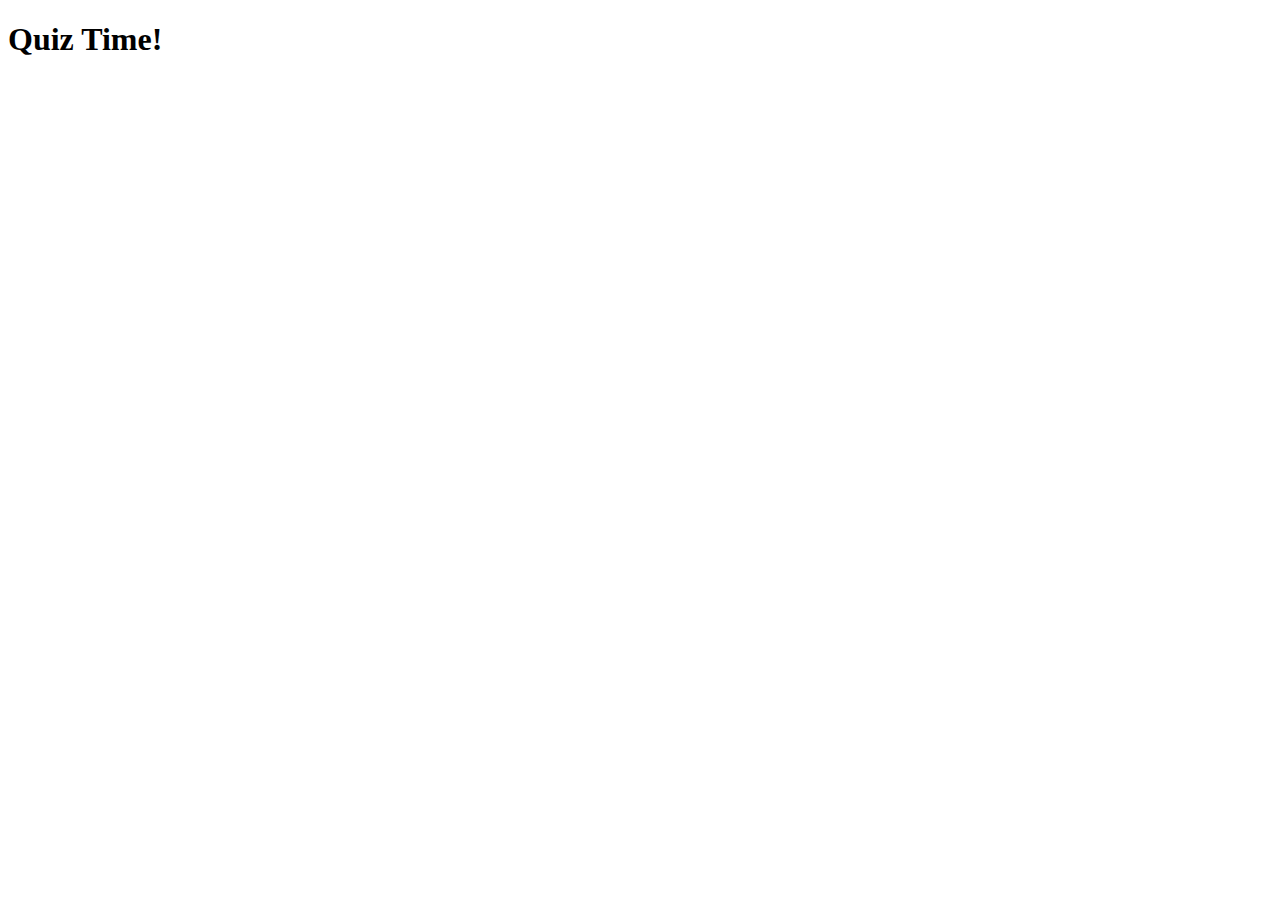
==== index.html @ f133a87e "Password is given to user" ====
<!DOCTYPE html>
<html lang="en">
<head>
    <meta charset="UTF-8">
    <meta name="viewport" content="width=device-width, initial-scale=1.0">
    <title>Homework04Quiz</title>
    <link rel="stylesheet" href="./style.css">

</head>
<h1>Quiz Time!</h1>
<h2></h2>
<body>
  


    <script src="./script.js"></script>
</html>
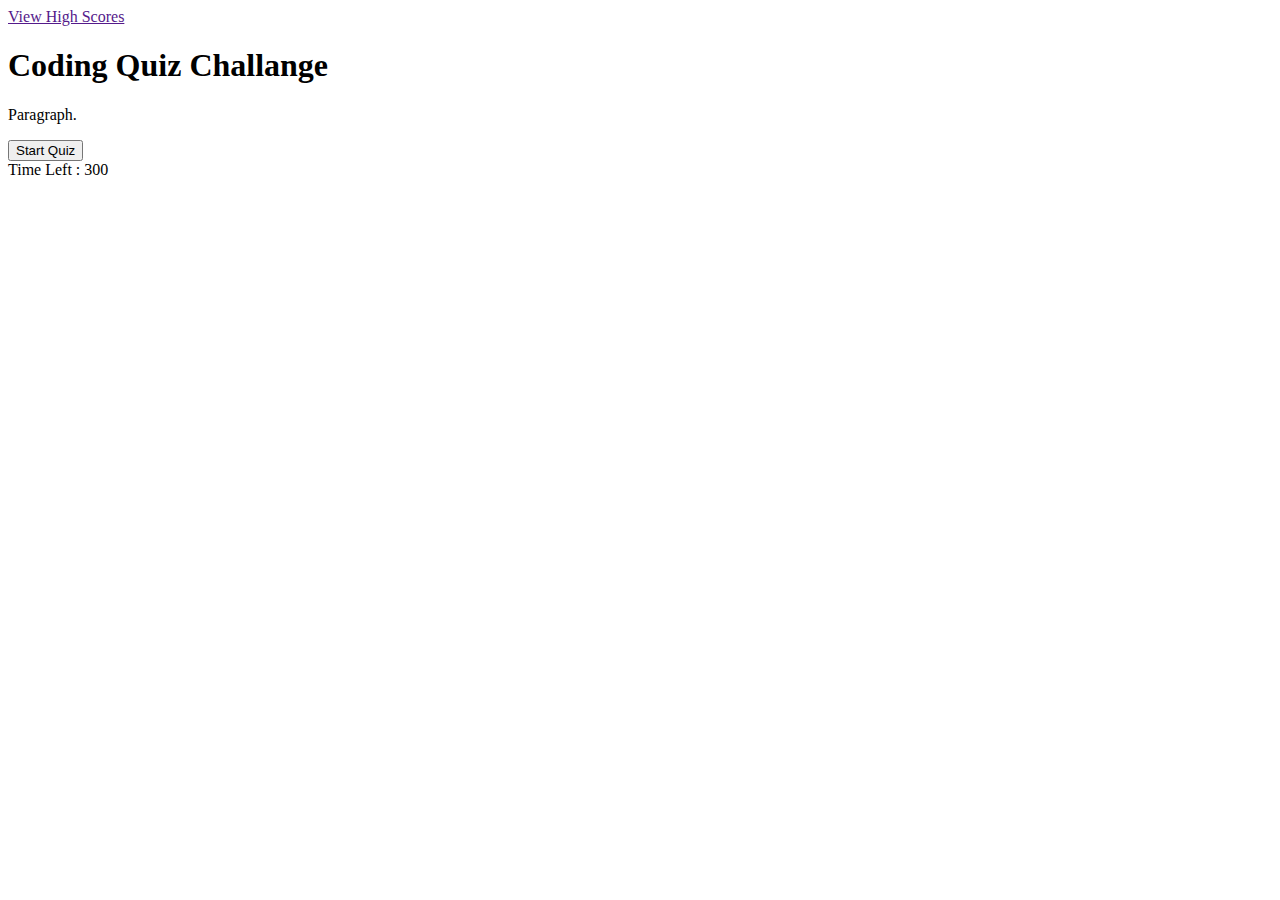
==== commit 8a0d181d: "initial commit" ====
--- a/index.html
+++ b/index.html
@@ -3,15 +3,35 @@
 <head>
     <meta charset="UTF-8">
     <meta name="viewport" content="width=device-width, initial-scale=1.0">
-    <title>Homework04Quiz</title>
-    <link rel="stylesheet" href="./style.css">
+    <title>CodeQuiz</title>
+    <link rel="stylesheet" href="https://cdn.jsdelivr.net/npm/bootstrap@4.5.3/dist/css/bootstrap.min.css" integrity="sha384-TX8t27EcRE3e/ihU7zmQxVncDAy5uIKz4rEkgIXeMed4M0jlfIDPvg6uqKI2xXr2" crossorigin="anonymous">
+    <link  href="./style.css" rel="stylesheet">
 
 </head>
-<h1>Quiz Time!</h1>
-<h2></h2>
 <body>
-  
+  <a href>View High Scores</a>
+  <div class = "intro-container">
 
+      <h1>Coding Quiz Challange</h1>
+      <p>
+          Paragraph. 
+      </p>
+      <button id ="startButton">Start Quiz</button>
+    </div>
 
+<div class="timer-container">
+    <span>Time Left</span><span class="timer"> : 300</span>
+</div>
+
+<div class="question-container">
+<div class="question">What is the color of the sun?</div>
+<ul> 
+    <li><button class="answer-button" data-index="0">Answer 1</button></li>
+    <li><button class="answer-button" data-index="1">Answer 2</button></li>
+    <li><button class="answer-button" data-index="2">Answer 3</button></li>
+    <li><button class="answer-button" data-index="3">Answer 4</button></li>
+</ul>
+</div> 
     <script src="./script.js"></script>
+</body>
 </html>--- a/style.css
+++ b/style.css
@@ -0,0 +1,4 @@
+.question-container {
+    display: none;
+
+}
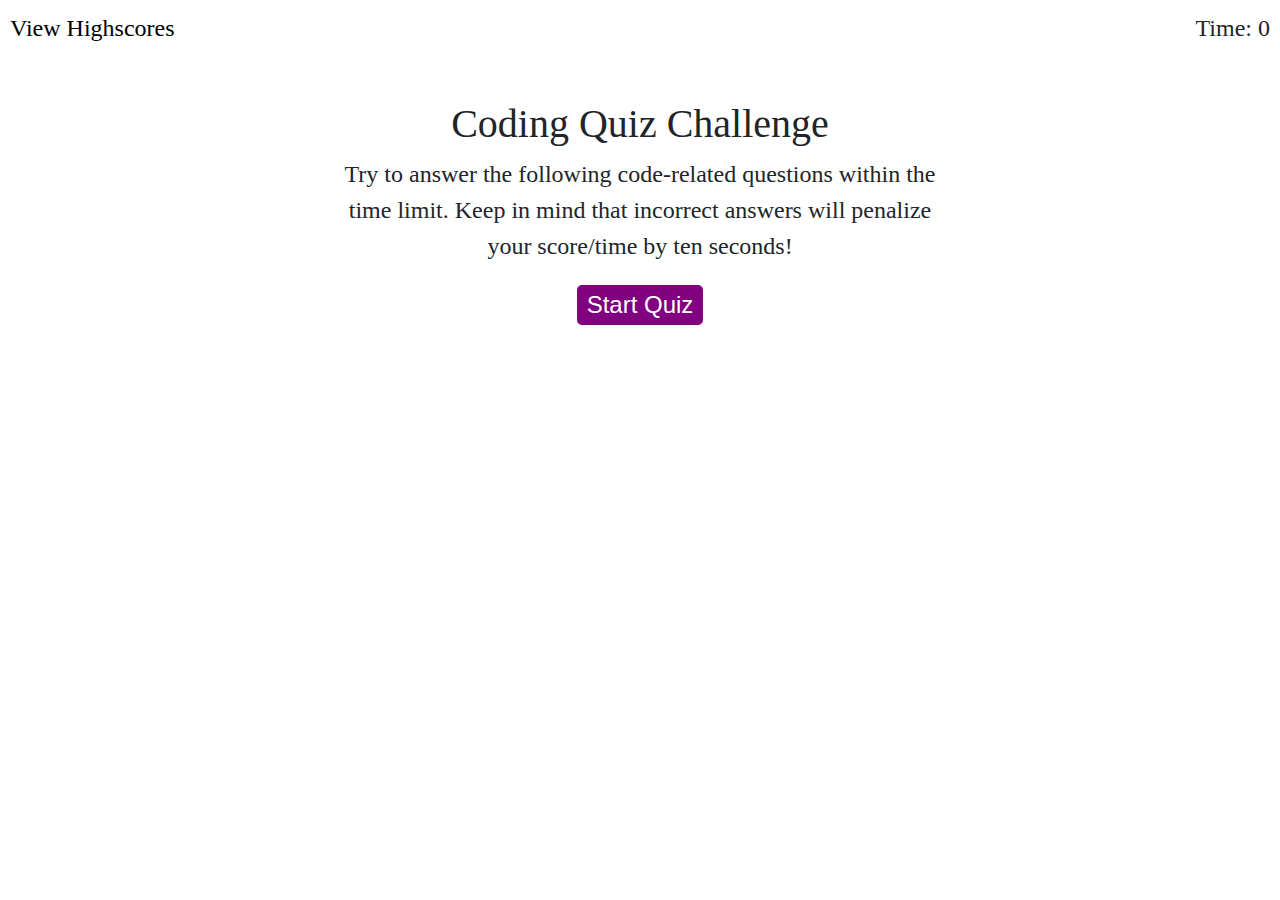
==== commit ba3fbede: "Initial commit" ====
--- a/index.html
+++ b/index.html
@@ -1,37 +1,49 @@
 <!DOCTYPE html>
 <html lang="en">
-<head>
-    <meta charset="UTF-8">
-    <meta name="viewport" content="width=device-width, initial-scale=1.0">
-    <title>CodeQuiz</title>
-    <link rel="stylesheet" href="https://cdn.jsdelivr.net/npm/bootstrap@4.5.3/dist/css/bootstrap.min.css" integrity="sha384-TX8t27EcRE3e/ihU7zmQxVncDAy5uIKz4rEkgIXeMed4M0jlfIDPvg6uqKI2xXr2" crossorigin="anonymous">
-    <link  href="./style.css" rel="stylesheet">
+  <head>
+    <meta charset="UTF-8" />
+    <meta name="viewport" content="width=device-width, initial-scale=1.0" />
+    <meta http-equiv="X-UA-Compatible" content="ie=edge" />
+    <title>Coding Quiz</title>
+    <link rel="stylesheet" href="https://stackpath.bootstrapcdn.com/bootstrap/4.4.1/css/bootstrap.min.css" integrity="sha384-Vkoo8x4CGsO3+Hhxv8T/Q5PaXtkKtu6ug5TOeNV6gBiFeWPGFN9MuhOf23Q9Ifjh" crossorigin="anonymous">
 
-</head>
-<body>
-  <a href>View High Scores</a>
-  <div class = "intro-container">
+    <link rel="stylesheet" href="style.css" />
+  </head>
 
-      <h1>Coding Quiz Challange</h1>
-      <p>
-          Paragraph. 
-      </p>
-      <button id ="startButton">Start Quiz</button>
+  <body>
+    <div class="scores"><a href="score.html">View Highscores</a></div>
+
+    <div class="time">Time: <span id="time">0</span></div>
+
+    <div class="wrapper">
+      <div id="start-page" class="start">
+        <h1>Coding Quiz Challenge</h1>
+        <p>
+          Try to answer the following code-related questions within the time
+          limit. Keep in mind that incorrect answers will penalize your
+          score/time by ten seconds!
+        </p>
+        <button id="startQ">Start Quiz</button>
+      </div>
+
+      <div id="questions" class="hide">
+        <h2 id="question-display"></h2>
+        <div id="choices" class="choices"></div>
+      </div>
+
+      <div id="end-page" class="hide">
+        <h2>You Have Finished!!</h2>
+        <p>The final score is :  <span id="final-score"></span>.</p>
+        <p>
+          Enter your initials: <input type="text" id="initials" max="5" />
+          <button id="submit">Submit</button>
+        </p>
+      </div>
+
+      <div id="report" class="report hide"></div>
     </div>
 
-<div class="timer-container">
-    <span>Time Left</span><span class="timer"> : 300</span>
-</div>
-
-<div class="question-container">
-<div class="question">What is the color of the sun?</div>
-<ul> 
-    <li><button class="answer-button" data-index="0">Answer 1</button></li>
-    <li><button class="answer-button" data-index="1">Answer 2</button></li>
-    <li><button class="answer-button" data-index="2">Answer 3</button></li>
-    <li><button class="answer-button" data-index="3">Answer 4</button></li>
-</ul>
-</div> 
-    <script src="./script.js"></script>
-</body>
-</html>+   
+    <script src="script.js"></script>
+    <script src="highscore.js"></script>
+  </body>--- a/style.css
+++ b/style.css
@@ -1,4 +1,88 @@
-.question-container {
+body {
+    font-family: "sans-serif";
+    font-size: 150%;
+  }
+  .wrapper {
+    margin: 100px auto 0 auto;
+    max-width: 600px;
+  }
+  
+  .hide {
     display: none;
-
-}
+  }
+  
+  .start {
+    text-align: center;
+  }
+  
+  .scores {
+    position: absolute;
+    top: 10px;
+    left: 10px;
+  }
+  
+  .report {
+    font-style: sans-serif;
+    font-size: 120%;
+    margin-top: 20px;
+    padding-top: 10px;
+    color: gray;
+    border-top: 2px solid #ccc;
+  }
+  
+  .time {
+    position: absolute;
+    top: 10px;
+    right: 10px;
+  }
+  
+  a {
+    color: black;
+    text-decoration: none;
+    transition: color 0.1s;
+  }
+  
+  a:hover {
+    color: #8c8c99;
+  }
+  
+  button {
+    display: inline-block;
+    margin: 5px;
+    cursor: pointer;
+    font-family:sans-serif;
+    font-size: 100%;
+    background-color: purple;
+    border-radius: 5px;
+    padding: 2px 10px;
+    color: white;
+    border: 0;
+    transition: background-color 0.1s;
+  }
+  
+  button:hover {
+    background-color: silver;
+  }
+  
+  .choices button {
+    display: block;
+  }
+  
+  input[type="text"] {
+    font-size: 100%;
+  }
+  
+  ol {
+    padding-left: 0px;
+    max-height: 400px;
+    overflow: auto;
+  }
+  
+  li {
+    padding: 5px;
+    list-style: decimal inside none;
+  }
+  
+  li:nth-child(odd) {
+    background-color: #f3edfc;
+  }